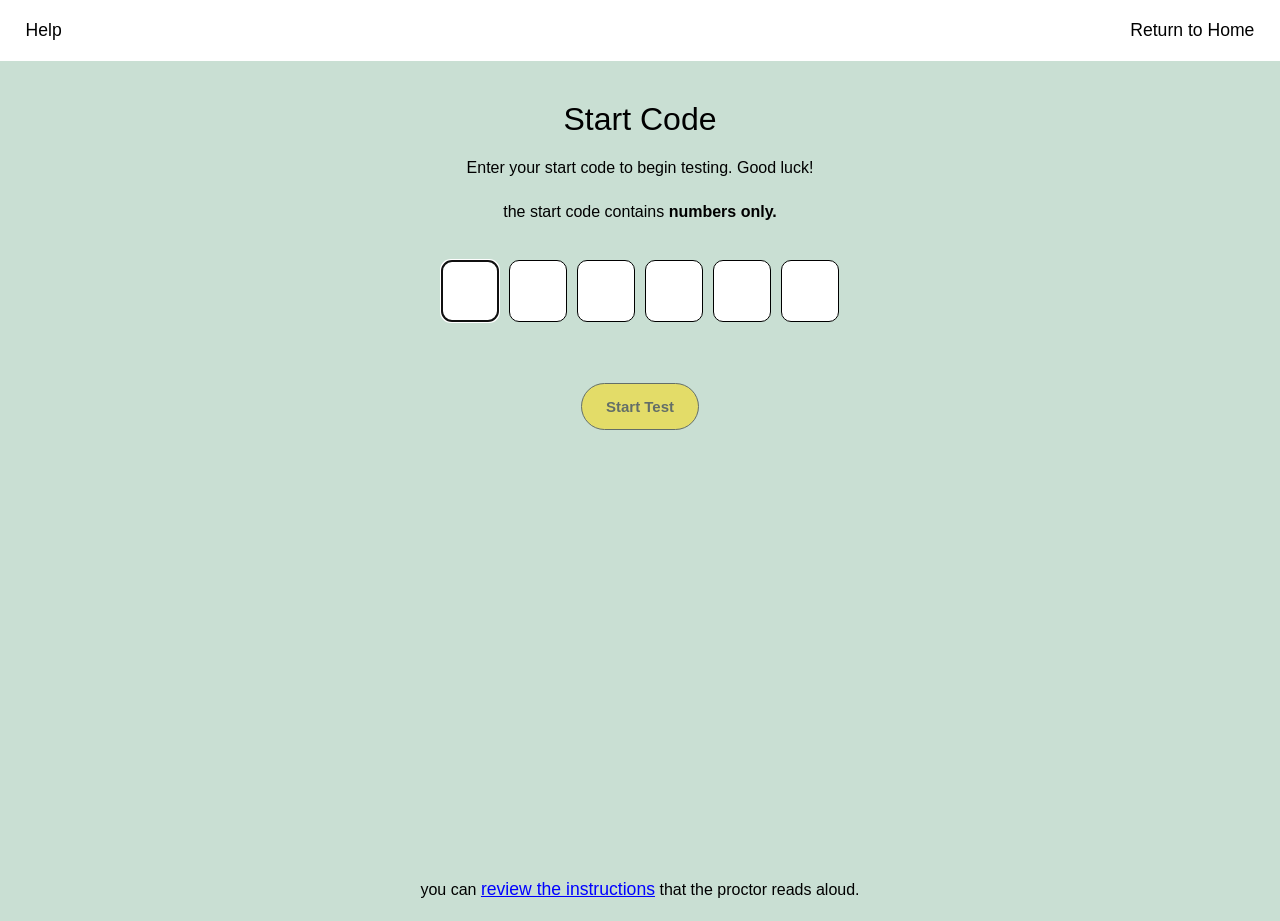
==== startcode.html @ 6e5da013 "Add files via upload" ====
<!DOCTYPE html>
<html lang="en">
<head>
  <meta charset="UTF-8">
  <meta name="viewport" content="width=device-width, initial-scale=1.0">
  <title>Start Code</title>
  <style>
    body {
      background: rgb(201, 223, 211);
      font-family: Roboto, Arial, Helvetica, sans-serif;
      text-align: center;
      margin: 0;
      padding: 0;
    }
    h1 {
      margin: 40px 0px 7px;
      font-weight: normal;
    }
    p {
      padding: 5px;
    }

    .code-container {
      display: flex;
      justify-content: center;
      gap: 10px;
      padding: 18px 0px;
    }

    .code-box {
      width: 40px;
      height: 50px;
      text-align: center;
      font-size: 21px;
      border-radius: 10px;
      border: 1px solid black;
      padding: 5px 8px;
      font-weight: bold;
      letter-spacing: 2px;
      font-family: monospace;
    }

    button {
      background: rgb(254, 219, 0);
      color: rgb(0, 0, 0);
      padding: 14px 24px;
      text-align: center;
      display: inline-block;
      margin: 4px 2px;
      cursor: pointer;
      border-radius: 26px;
      border: 1px solid black;
      font-size: 15px;
      font-weight: bold;
      transition: background-color 0.3s ease;
    }
    button:disabled {
      opacity: 0.5;
      cursor: not-allowed;
    }

    a {
      text-decoration: none;
      color: inherit;
      font-size: 1.1rem;
    }

    .blue-link {
      color: blue;
      text-decoration: underline;
    }

    .error-text {
      color: #b00020;
      min-height: 1.2em;
      font-size: 0.95rem;
    }

    footer {
      margin: 34% 10% 1% 10%;
    }

    header {
      display: flex;
      justify-content: space-between;
      align-items: center;
      background: rgb(255, 255, 255);
      padding: 20px 2%;
    }
  </style>
</head>
<body>
  <header>
    <div><a href="help.html">Help</a></div>
    <div><a href="index.html">Return to Home</a></div>
  </header>

  <h1>Start Code</h1>
  <p>Enter your start code to begin testing. Good luck!</p>
  <p>the start code contains <strong>numbers only.</strong></p>

  <form id="code-form" autocomplete="off">
    <div class="code-container">
      <input type="text" inputmode="numeric" maxlength="1" class="code-box" aria-label="digit 1">
      <input type="text" inputmode="numeric" maxlength="1" class="code-box" aria-label="digit 2">
      <input type="text" inputmode="numeric" maxlength="1" class="code-box" aria-label="digit 3">
      <input type="text" inputmode="numeric" maxlength="1" class="code-box" aria-label="digit 4">
      <input type="text" inputmode="numeric" maxlength="1" class="code-box" aria-label="digit 5">
      <input type="text" inputmode="numeric" maxlength="1" class="code-box" aria-label="digit 6">
    </div>
    <div class="error-text" id="err"></div>
    <p>
      <button type="submit" id="start-btn" disabled>Start Test</button>
    </p>
  </form>

  <footer>
    <p>you can <a href="https://satsuite.collegeboard.org/media/pdf/sats-proctor-manual.pdf" class="blue-link" target="_blank" rel="noopener">review the instructions</a> that the proctor reads aloud.</p>
  </footer>

  <script>
    const START_CODE = "123456";
    const boxes = [...document.querySelectorAll(".code-box")];
    const startBtn = document.getElementById("start-btn");
    const err = document.getElementById("err");

    function current() { return boxes.map(b => b.value).join(""); }
    function refresh() { startBtn.disabled = current().length !== 6; err.textContent = ""; }

    boxes.forEach((box, i) => {
      box.addEventListener("input", () => {
        box.value = box.value.replace(/[^0-9]/g, "");
        if (box.value && i < boxes.length - 1) boxes[i + 1].focus();
        refresh();
      });
      box.addEventListener("keydown", (e) => {
        if (e.key === "Backspace" && !box.value && i > 0) boxes[i - 1].focus();
      });
      box.addEventListener("paste", (e) => {
        e.preventDefault();
        const digits = (e.clipboardData.getData("text") || "").replace(/[^0-9]/g, "").slice(0, 6);
        digits.split("").forEach((d, k) => { if (boxes[k]) boxes[k].value = d; });
        (boxes[Math.min(digits.length, 5)]).focus();
        refresh();
      });
    });

    document.getElementById("code-form").addEventListener("submit", (e) => {
      e.preventDefault();
      if (current() === START_CODE) {
        try { sessionStorage.removeItem("sat-progress"); } catch (_) {}
        window.location.href = "test.html";
      } else {
        err.textContent = "That start code isn't valid. Try 123456.";
      }
    });

    boxes[0].focus();
  </script>
</body>
</html>
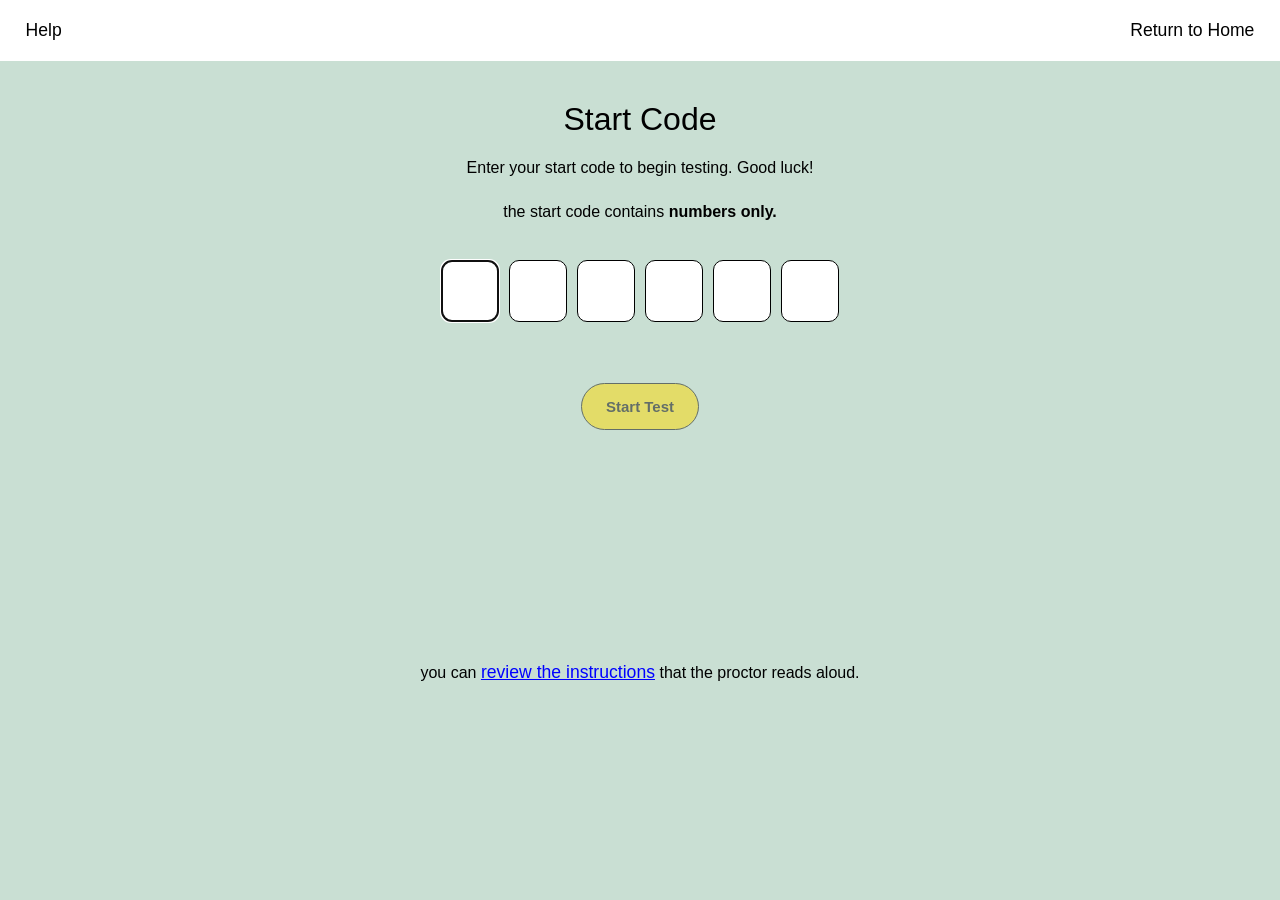
==== commit 730e7aa8: "Add files via upload" ====
--- a/startcode.html
+++ b/startcode.html
@@ -77,7 +77,7 @@
     }
 
     footer {
-      margin: 34% 10% 1% 10%;
+      margin: 17% 10% 1% 10%;
     }
 
     header {
